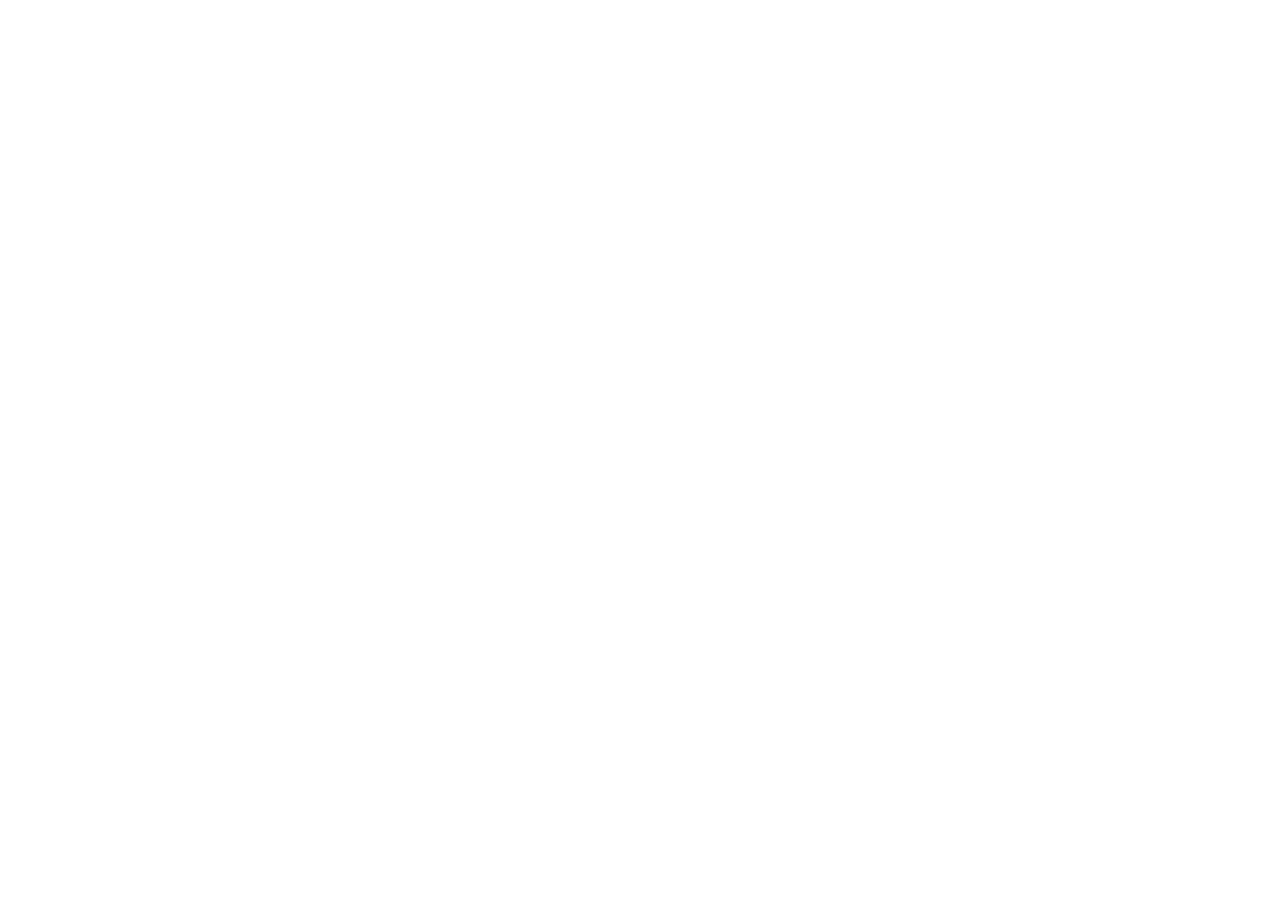
==== dashboard.html @ 9b2dba3b "added dashboard route" ====
<!DOCTYPE html>
<html lang="en">
<head>
  <meta charset="UTF-8">
  <meta http-equiv="X-UA-Compatible" content="IE=edge">
  <meta name="viewport" content="width=device-width, initial-scale=1.0">
  <link rel="stylesheet" href="./assets/styles/main.css">
  <link rel="stylesheet" href="./assets/styles/dashboard.css">
  <title>Document</title>
</head>
<body>
  
</body>
</html>
---- assets/styles/main.css ----
* {
  font-family: system-ui, -apple-system, BlinkMacSystemFont, 'Segoe UI', Roboto, Oxygen, Ubuntu, Cantarell, 'Open Sans', 'Helvetica Neue', sans-serif;
}

html, body {
  margin: 0;
  padding: 0;
  -webkit-box-sizing: border-box;
          box-sizing: border-box;
}
/*# sourceMappingURL=main.css.map */
---- assets/styles/dashboard.css ----
/* No CSS *//*# sourceMappingURL=dashboard.css.map */
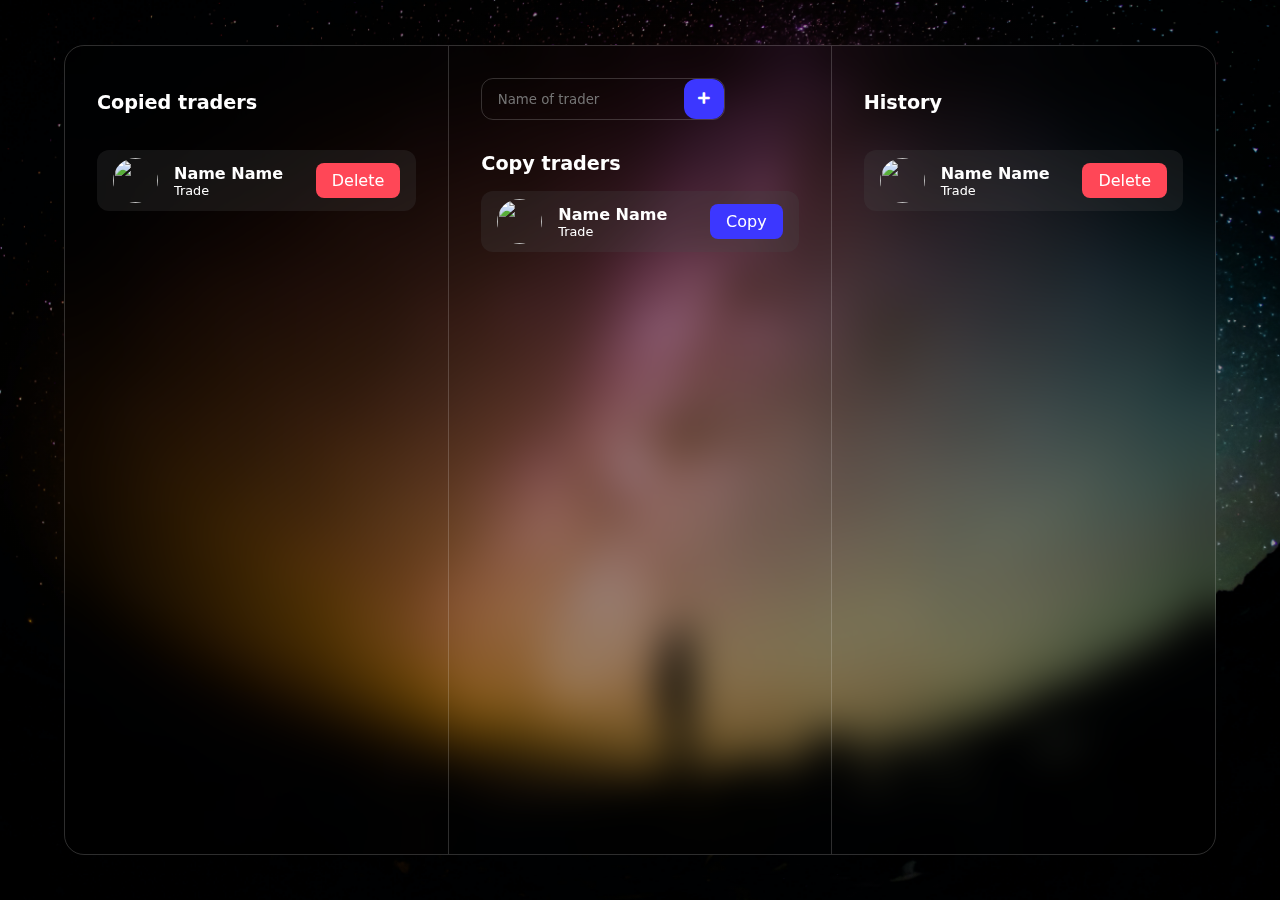
==== commit ee2e65a0: "done with basic design" ====
--- a/dashboard.html
+++ b/dashboard.html
@@ -1,14 +1,97 @@
 <!DOCTYPE html>
 <html lang="en">
+
 <head>
   <meta charset="UTF-8">
   <meta http-equiv="X-UA-Compatible" content="IE=edge">
   <meta name="viewport" content="width=device-width, initial-scale=1.0">
+  <link rel="stylesheet" href="https://cdnjs.cloudflare.com/ajax/libs/font-awesome/5.15.4/css/all.min.css">
   <link rel="stylesheet" href="./assets/styles/main.css">
   <link rel="stylesheet" href="./assets/styles/dashboard.css">
   <title>Document</title>
 </head>
+
 <body>
-  
+  <div class="dash">
+    <div class="left">
+      <div class="head">
+        <span>Copied traders</span>
+      </div>
+
+      <div class="transactionsList leftSideTransactionsList">
+        <div class="listItem leftSideListItem">
+          <div class="listItemLeft">
+            <img
+              src="https://res.cloudinary.com/rukkiecodes/image/upload/v1668519308/Black_Minimalist_and_Elegant_Boutique_Logo_1_omcgcu.png"
+              alt="">
+            <div class="infoView">
+              <span>Name Name</span>
+              <span>Trade</span>
+            </div>
+          </div>
+          <div class="listItemRight">
+            <button class="listItemButton"> Delete </button>
+          </div>
+        </div>
+      </div>
+    </div>
+
+    <div class="center">
+      <div class="centerHead">
+        <div class="row">
+          <div class="inputView">
+            <input type="text" placeholder="Name of trader" class="password" name="password">
+
+            <button id="addButton">
+              <i class="fas fa-plus"></i>
+            </button>
+          </div>
+        </div>
+
+        <span>Copy traders</span>
+      </div>
+
+      <div class="transactionsList">
+        <div class="listItem">
+          <div class="listItemLeft">
+            <img
+              src="https://res.cloudinary.com/rukkiecodes/image/upload/v1668519308/Black_Minimalist_and_Elegant_Boutique_Logo_1_omcgcu.png"
+              alt="">
+            <div class="infoView">
+              <span>Name Name</span>
+              <span>Trade</span>
+            </div>
+          </div>
+          <div class="listItemRight">
+            <button class="listItemButton"> Copy </button>
+          </div>
+        </div>
+      </div>
+    </div>
+
+    <div class="right">
+      <div class="head">
+        <span>History</span>
+      </div>
+
+      <div class="transactionsList leftSideTransactionsList">
+        <div class="listItem leftSideListItem">
+          <div class="listItemLeft">
+            <img
+              src="https://res.cloudinary.com/rukkiecodes/image/upload/v1668519308/Black_Minimalist_and_Elegant_Boutique_Logo_1_omcgcu.png"
+              alt="">
+            <div class="infoView">
+              <span>Name Name</span>
+              <span>Trade</span>
+            </div>
+          </div>
+          <div class="listItemRight">
+            <button class="listItemButton"> Delete </button>
+          </div>
+        </div>
+      </div>
+    </div>
+  </div>
 </body>
+
 </html>--- a/assets/styles/dashboard.css
+++ b/assets/styles/dashboard.css
@@ -1 +1,332 @@
-/* No CSS *//*# sourceMappingURL=dashboard.css.map */+* {
+  -webkit-box-sizing: border-box;
+          box-sizing: border-box;
+  -webkit-transition: all .25s ease;
+  transition: all .25s ease;
+}
+
+* button {
+  cursor: pointer;
+}
+
+body {
+  background: -webkit-gradient(linear, left top, left bottom, from(rgba(0, 0, 0, 0.4)), to(rgba(0, 0, 0, 0.4))), url(../images/bg.jpg) no-repeat;
+  background: linear-gradient(rgba(0, 0, 0, 0.4), rgba(0, 0, 0, 0.4)), url(../images/bg.jpg) no-repeat;
+  background-size: cover;
+  height: 100vh;
+}
+
+.dash {
+  width: 1200px;
+  max-width: 90%;
+  height: 90%;
+  -webkit-backdrop-filter: blur(20px);
+          backdrop-filter: blur(20px);
+  border-radius: 20px;
+  border: 1px solid rgba(255, 255, 255, 0.18);
+  position: absolute;
+  top: 50%;
+  left: 50%;
+  -webkit-transform: translate(-50%, -50%);
+          transform: translate(-50%, -50%);
+  display: -webkit-box;
+  display: -ms-flexbox;
+  display: flex;
+  -webkit-box-pack: justify;
+      -ms-flex-pack: justify;
+          justify-content: space-between;
+  -webkit-box-align: center;
+      -ms-flex-align: center;
+          align-items: center;
+  overflow: hidden;
+}
+
+@media (max-width: 768px) {
+  .dash {
+    max-width: 100%;
+    height: 100%;
+    border-radius: 0;
+    border: none;
+    overflow: initial;
+  }
+}
+
+.left,
+.center,
+.right {
+  width: 33.3333333333%;
+  display: -webkit-box;
+  display: -ms-flexbox;
+  display: flex;
+  -webkit-box-orient: vertical;
+  -webkit-box-direction: normal;
+      -ms-flex-direction: column;
+          flex-direction: column;
+  -webkit-box-pack: start;
+      -ms-flex-pack: start;
+          justify-content: flex-start;
+  -webkit-box-align: center;
+      -ms-flex-align: center;
+          align-items: center;
+  height: 100%;
+}
+
+.left,
+.right {
+  padding: 0 2em;
+}
+
+@media (max-width: 768px) {
+  .left,
+  .right {
+    display: none;
+  }
+}
+
+.left button,
+.right button {
+  background-color: #FF4757 !important;
+}
+
+.left button:hover,
+.right button:hover {
+  -webkit-box-shadow: 0 10px 20px -10px #FF4757 !important;
+          box-shadow: 0 10px 20px -10px #FF4757 !important;
+  -webkit-transform: translateY(-3px);
+          transform: translateY(-3px);
+}
+
+.center {
+  padding: 0 2em;
+  border-left: 1px solid rgba(255, 255, 255, 0.18);
+  border-right: 1px solid rgba(255, 255, 255, 0.18);
+}
+
+@media (max-width: 768px) {
+  .center {
+    width: 100%;
+  }
+}
+
+.inputView {
+  position: relative;
+  -webkit-transition: all .25s ease;
+  transition: all .25s ease;
+  margin-bottom: 2em;
+  margin-top: 2em;
+  width: 100%;
+  border-radius: 12px;
+  -webkit-backdrop-filter: blur(14px);
+          backdrop-filter: blur(14px);
+  border: 1px solid rgba(255, 255, 255, 0.18);
+}
+
+.inputView:nth-child(1) {
+  width: 100%;
+}
+
+.inputView:nth-child(1) button {
+  position: absolute;
+  right: 0;
+  top: 0;
+  width: 3em;
+  height: 3em;
+  border: none;
+  border-radius: 12px;
+  display: -webkit-box;
+  display: -ms-flexbox;
+  display: flex;
+  -webkit-box-pack: center;
+      -ms-flex-pack: center;
+          justify-content: center;
+  -webkit-box-align: center;
+      -ms-flex-align: center;
+          align-items: center;
+  background-color: #3C37FF;
+}
+
+.inputView:nth-child(1) button i {
+  color: #fff;
+}
+
+.inputView:nth-child(1) button:hover {
+  -webkit-box-shadow: 0 10px 20px -10px #3C37FF;
+          box-shadow: 0 10px 20px -10px #3C37FF;
+}
+
+.inputView input {
+  width: 100%;
+  height: 3em;
+  padding: 0 4em 0 1em;
+  outline: 0;
+  border-color: transparent;
+  -webkit-transition: all .25s ease;
+  transition: all .25s ease;
+  border-radius: 12px;
+  background-color: transparent;
+  color: #fff;
+}
+
+.inputView input:focus {
+  border-bottom-color: #3C37FF;
+  border-radius: 12px;
+}
+
+.transactionsList {
+  width: 100%;
+  -webkit-box-flex: 1;
+      -ms-flex-positive: 1;
+          flex-grow: 1;
+  margin-bottom: 2em;
+  overflow-y: scroll;
+  overflow-x: hidden;
+}
+
+@media (max-width: 768px) {
+  .transactionsList {
+    border: none;
+  }
+}
+
+.transactionsList::-webkit-scrollbar {
+  width: 5px;
+}
+
+.transactionsList::-webkit-scrollbar-track {
+  background: transparent;
+}
+
+.transactionsList::-webkit-scrollbar-thumb {
+  background: #fff;
+  border-radius: 12px;
+}
+
+.transactionsList::-webkit-scrollbar-thumb:hover {
+  background: #555;
+}
+
+.listItem {
+  display: -webkit-box;
+  display: -ms-flexbox;
+  display: flex;
+  -webkit-box-pack: justify;
+      -ms-flex-pack: justify;
+          justify-content: space-between;
+  -webkit-box-align: center;
+      -ms-flex-align: center;
+          align-items: center;
+  background: rgba(71, 71, 71, 0.25);
+  -webkit-backdrop-filter: blur(14px);
+          backdrop-filter: blur(14px);
+  border-radius: 12px;
+  padding: .5em 1em;
+  margin-bottom: 1em;
+}
+
+.listItem:last-child {
+  margin-bottom: 0;
+}
+
+.listItem .listItemLeft {
+  display: inherit;
+  -webkit-box-pack: start;
+      -ms-flex-pack: start;
+          justify-content: flex-start;
+  -webkit-box-align: center;
+      -ms-flex-align: center;
+          align-items: center;
+}
+
+.listItem .listItemLeft img {
+  width: 45px;
+  height: 45px;
+  border-radius: 50%;
+}
+
+.listItem .listItemLeft .infoView {
+  display: inherit;
+  -webkit-box-orient: vertical;
+  -webkit-box-direction: normal;
+      -ms-flex-direction: column;
+          flex-direction: column;
+  margin-left: 1em;
+}
+
+.listItem .listItemLeft .infoView span {
+  color: #fff;
+}
+
+.listItem .listItemLeft .infoView span:nth-child(1) {
+  font-weight: 600;
+}
+
+.listItem .listItemLeft .infoView span:nth-child(2) {
+  font-size: .8rem;
+}
+
+.listItem .listItemRight button {
+  background-color: #3C37FF;
+  border: none;
+  color: #fff;
+  font-size: 1rem;
+  padding: .5em 1em;
+  border-radius: 8px;
+}
+
+.listItem .listItemRight button:hover {
+  -webkit-box-shadow: 0 10px 20px -10px #3C37FF;
+          box-shadow: 0 10px 20px -10px #3C37FF;
+  -webkit-transform: translateY(-3px);
+          transform: translateY(-3px);
+}
+
+.head {
+  width: 100%;
+  height: 3em;
+  margin-top: 2em;
+  display: -webkit-box;
+  display: -ms-flexbox;
+  display: flex;
+  -webkit-box-align: center;
+      -ms-flex-align: center;
+          align-items: center;
+}
+
+.head span {
+  color: #fff;
+  font-weight: 600;
+  font-size: 1.2rem;
+}
+
+.centerHead {
+  width: 100%;
+  display: -webkit-box;
+  display: -ms-flexbox;
+  display: flex;
+  -webkit-box-orient: vertical;
+  -webkit-box-direction: normal;
+      -ms-flex-direction: column;
+          flex-direction: column;
+  -webkit-box-pack: center;
+      -ms-flex-pack: center;
+          justify-content: center;
+  -webkit-box-align: start;
+      -ms-flex-align: start;
+          align-items: flex-start;
+  margin-bottom: 1em;
+}
+
+.centerHead span {
+  color: #fff;
+  font-weight: 600;
+  font-size: 1.2rem;
+}
+
+.leftSideTransactionsList {
+  margin-top: 1.5em;
+}
+
+.leftSideListItem {
+  width: 100%;
+}
+/*# sourceMappingURL=dashboard.css.map */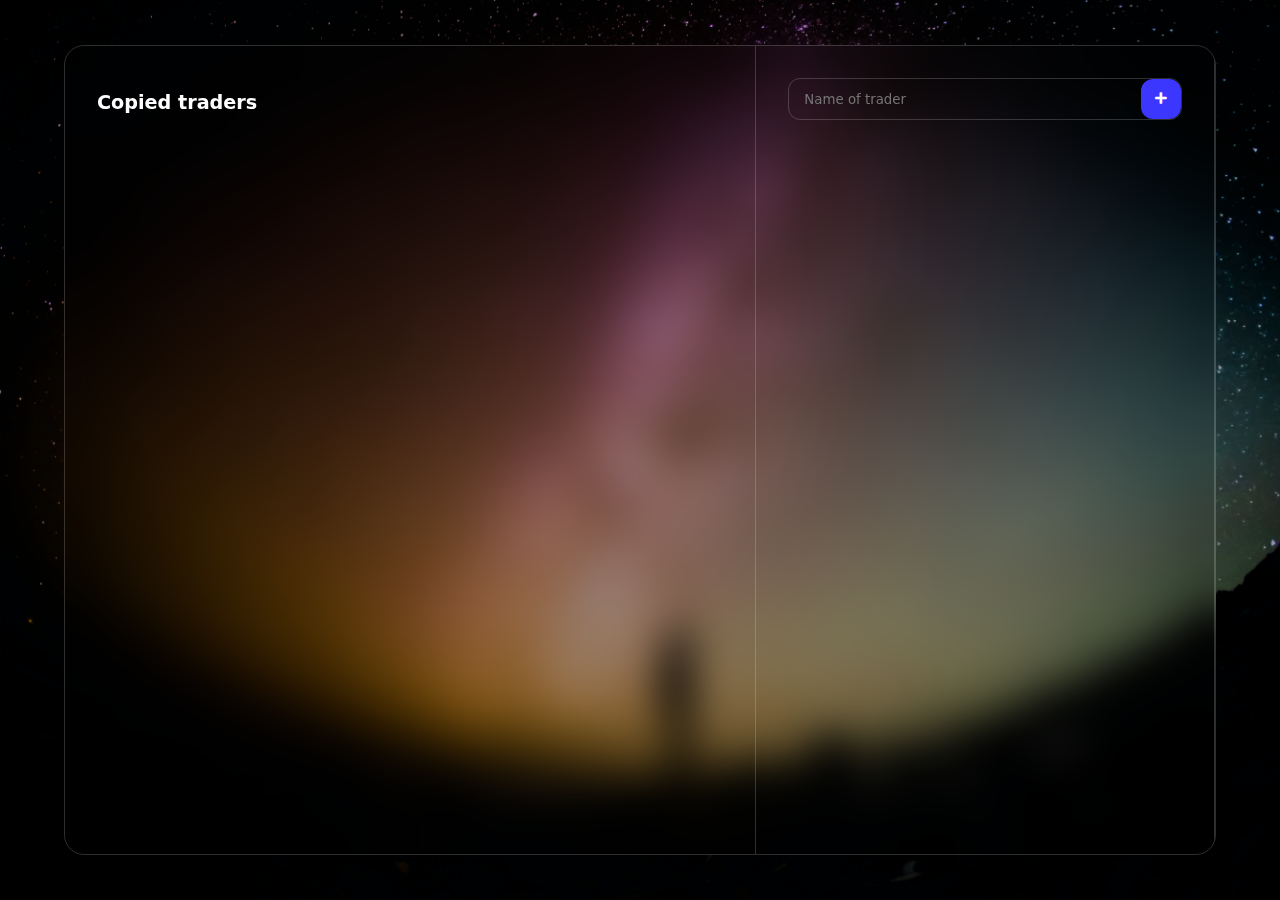
==== commit f34a1d97: "almost done" ====
--- a/dashboard.html
+++ b/dashboard.html
@@ -18,80 +18,23 @@
         <span>Copied traders</span>
       </div>
 
-      <div class="transactionsList leftSideTransactionsList">
-        <div class="listItem leftSideListItem">
-          <div class="listItemLeft">
-            <img
-              src="https://res.cloudinary.com/rukkiecodes/image/upload/v1668519308/Black_Minimalist_and_Elegant_Boutique_Logo_1_omcgcu.png"
-              alt="">
-            <div class="infoView">
-              <span>Name Name</span>
-              <span>Trade</span>
-            </div>
-          </div>
-          <div class="listItemRight">
-            <button class="listItemButton"> Delete </button>
-          </div>
-        </div>
-      </div>
-    </div>
-
-    <div class="center">
-      <div class="centerHead">
-        <div class="row">
-          <div class="inputView">
-            <input type="text" placeholder="Name of trader" class="password" name="password">
-
-            <button id="addButton">
-              <i class="fas fa-plus"></i>
-            </button>
-          </div>
-        </div>
-
-        <span>Copy traders</span>
-      </div>
-
-      <div class="transactionsList">
-        <div class="listItem">
-          <div class="listItemLeft">
-            <img
-              src="https://res.cloudinary.com/rukkiecodes/image/upload/v1668519308/Black_Minimalist_and_Elegant_Boutique_Logo_1_omcgcu.png"
-              alt="">
-            <div class="infoView">
-              <span>Name Name</span>
-              <span>Trade</span>
-            </div>
-          </div>
-          <div class="listItemRight">
-            <button class="listItemButton"> Copy </button>
-          </div>
-        </div>
-      </div>
+      <div class="transactionsList leftSideTransactionsList leftTransactionCards"> </div>
     </div>
 
     <div class="right">
-      <div class="head">
-        <span>History</span>
+      <div class="inputView">
+        <input type="text" placeholder="Name of trader" class="traderNameInput">
+
+        <button id="addButton">
+          <i class="fas fa-plus"></i>
+        </button>
       </div>
 
-      <div class="transactionsList leftSideTransactionsList">
-        <div class="listItem leftSideListItem">
-          <div class="listItemLeft">
-            <img
-              src="https://res.cloudinary.com/rukkiecodes/image/upload/v1668519308/Black_Minimalist_and_Elegant_Boutique_Logo_1_omcgcu.png"
-              alt="">
-            <div class="infoView">
-              <span>Name Name</span>
-              <span>Trade</span>
-            </div>
-          </div>
-          <div class="listItemRight">
-            <button class="listItemButton"> Delete </button>
-          </div>
-        </div>
-      </div>
+      <div class="transactionsList mainTransactionCards"></div>
     </div>
   </div>
+
+  <script src="./assets/scripts/transactions.js"></script>
 </body>
 
 </html>--- a/assets/styles/dashboard.css
+++ b/assets/styles/dashboard.css
@@ -51,10 +51,8 @@
   }
 }
 
-.left,
-.center,
 .right {
-  width: 33.3333333333%;
+  width: 40%;
   display: -webkit-box;
   display: -ms-flexbox;
   display: flex;
@@ -71,39 +69,52 @@
   height: 100%;
 }
 
-.left,
-.right {
+.left {
+  display: -webkit-box;
+  display: -ms-flexbox;
+  display: flex;
+  -webkit-box-orient: vertical;
+  -webkit-box-direction: normal;
+      -ms-flex-direction: column;
+          flex-direction: column;
+  -webkit-box-pack: start;
+      -ms-flex-pack: start;
+          justify-content: flex-start;
+  -webkit-box-align: center;
+      -ms-flex-align: center;
+          align-items: center;
+  height: 100%;
   padding: 0 2em;
+  -webkit-box-flex: 1;
+      -ms-flex: 1;
+          flex: 1;
 }
 
 @media (max-width: 768px) {
-  .left,
-  .right {
+  .left {
     display: none;
   }
 }
 
-.left button,
-.right button {
+.left button {
   background-color: #FF4757 !important;
 }
 
-.left button:hover,
-.right button:hover {
+.left button:hover {
   -webkit-box-shadow: 0 10px 20px -10px #FF4757 !important;
           box-shadow: 0 10px 20px -10px #FF4757 !important;
   -webkit-transform: translateY(-3px);
           transform: translateY(-3px);
 }
 
-.center {
+.right {
   padding: 0 2em;
   border-left: 1px solid rgba(255, 255, 255, 0.18);
   border-right: 1px solid rgba(255, 255, 255, 0.18);
 }
 
 @media (max-width: 768px) {
-  .center {
+  .right {
     width: 100%;
   }
 }
@@ -189,20 +200,7 @@
 }
 
 .transactionsList::-webkit-scrollbar {
-  width: 5px;
-}
-
-.transactionsList::-webkit-scrollbar-track {
-  background: transparent;
-}
-
-.transactionsList::-webkit-scrollbar-thumb {
-  background: #fff;
-  border-radius: 12px;
-}
-
-.transactionsList::-webkit-scrollbar-thumb:hover {
-  background: #555;
+  width: 0;
 }
 
 .listItem {
@@ -260,20 +258,20 @@
   font-weight: 600;
 }
 
-.listItem .listItemLeft .infoView span:nth-child(2) {
-  font-size: .8rem;
-}
-
-.listItem .listItemRight button {
+.listItem .listItemLeft .infoView span:nth-child(2), .listItem .listItemLeft .infoView span:nth-child(3) {
+  font-size: .7rem;
+}
+
+.listItem .listItemButtonContainer button {
   background-color: #3C37FF;
   border: none;
   color: #fff;
-  font-size: 1rem;
+  font-size: .9rem;
   padding: .5em 1em;
   border-radius: 8px;
 }
 
-.listItem .listItemRight button:hover {
+.listItem .listItemButtonContainer button:hover {
   -webkit-box-shadow: 0 10px 20px -10px #3C37FF;
           box-shadow: 0 10px 20px -10px #3C37FF;
   -webkit-transform: translateY(-3px);
@@ -298,30 +296,6 @@
   font-size: 1.2rem;
 }
 
-.centerHead {
-  width: 100%;
-  display: -webkit-box;
-  display: -ms-flexbox;
-  display: flex;
-  -webkit-box-orient: vertical;
-  -webkit-box-direction: normal;
-      -ms-flex-direction: column;
-          flex-direction: column;
-  -webkit-box-pack: center;
-      -ms-flex-pack: center;
-          justify-content: center;
-  -webkit-box-align: start;
-      -ms-flex-align: start;
-          align-items: flex-start;
-  margin-bottom: 1em;
-}
-
-.centerHead span {
-  color: #fff;
-  font-weight: 600;
-  font-size: 1.2rem;
-}
-
 .leftSideTransactionsList {
   margin-top: 1.5em;
 }
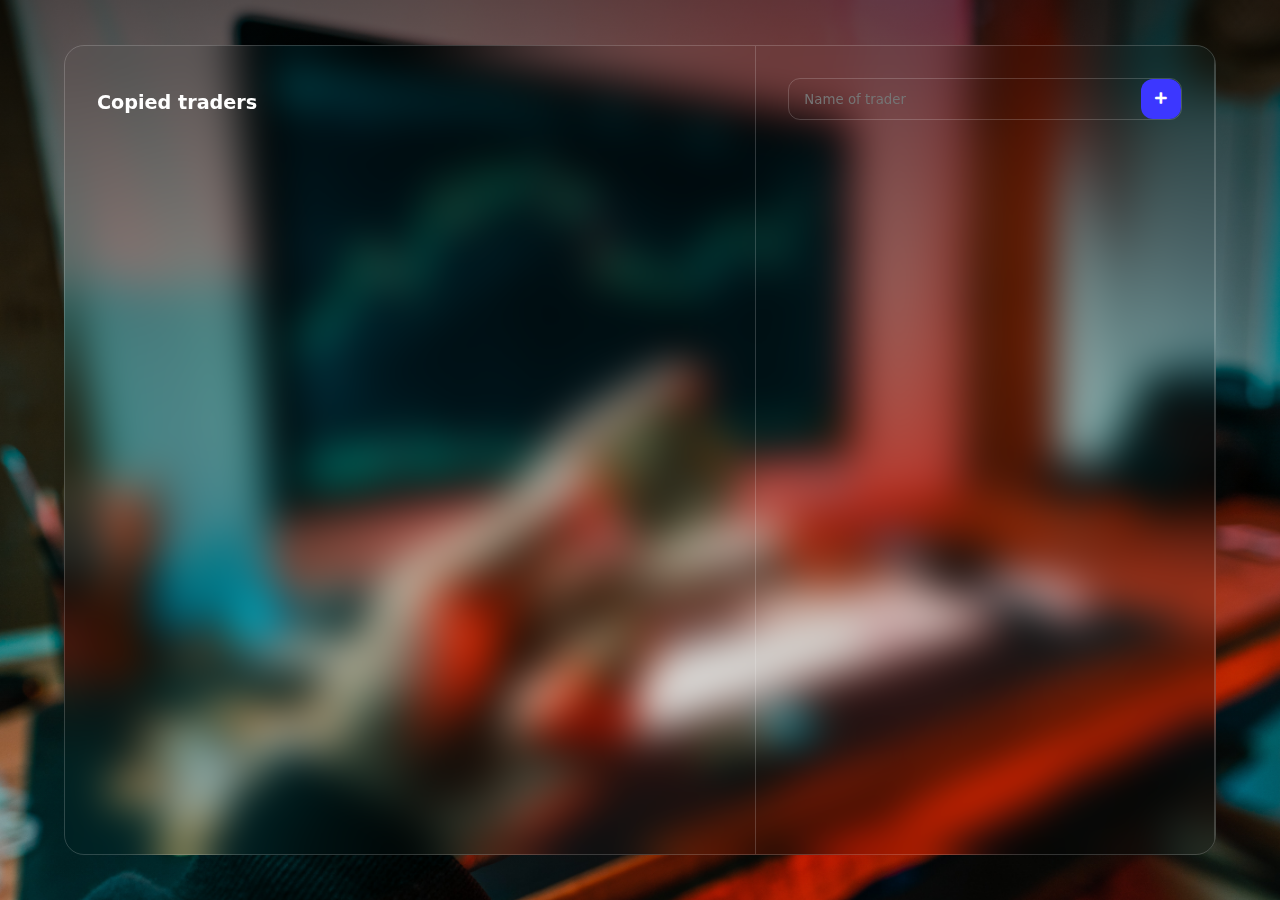
==== commit 776a22f9: "almost done" ====
--- a/dashboard.html
+++ b/dashboard.html
@@ -13,6 +13,11 @@
 
 <body>
   <div class="dash">
+    <div class="nav">
+      <button class="navButton">
+        View copied
+      </button>
+    </div>
     <div class="left">
       <div class="head">
         <span>Copied traders</span>
--- a/assets/styles/dashboard.css
+++ b/assets/styles/dashboard.css
@@ -10,8 +10,8 @@
 }
 
 body {
-  background: -webkit-gradient(linear, left top, left bottom, from(rgba(0, 0, 0, 0.4)), to(rgba(0, 0, 0, 0.4))), url(../images/bg.jpg) no-repeat;
-  background: linear-gradient(rgba(0, 0, 0, 0.4), rgba(0, 0, 0, 0.4)), url(../images/bg.jpg) no-repeat;
+  background: -webkit-gradient(linear, left top, left bottom, from(rgba(0, 0, 0, 0.616)), to(rgba(0, 0, 0, 0))), url(../images/bg.jpg) no-repeat;
+  background: linear-gradient(rgba(0, 0, 0, 0.616), rgba(0, 0, 0, 0)), url(../images/bg.jpg) no-repeat;
   background-size: cover;
   height: 100vh;
 }
@@ -48,6 +48,39 @@
     border-radius: 0;
     border: none;
     overflow: initial;
+    -webkit-box-orient: vertical;
+    -webkit-box-direction: normal;
+        -ms-flex-direction: column;
+            flex-direction: column;
+  }
+}
+
+.nav {
+  display: none;
+}
+
+@media (max-width: 768px) {
+  .nav {
+    display: -webkit-box;
+    display: -ms-flexbox;
+    display: flex;
+    -webkit-box-pack: start;
+        -ms-flex-pack: start;
+            justify-content: flex-start;
+    -webkit-box-align: center;
+        -ms-flex-align: center;
+            align-items: center;
+    width: 100%;
+    height: 2.5em;
+    padding: 2em;
+  }
+  .nav button {
+    padding: 1em;
+    background-color: #3C37FF;
+    border-radius: 12px;
+    font-size: .8rem;
+    border: none;
+    color: #fff;
   }
 }
 
@@ -93,6 +126,11 @@
 @media (max-width: 768px) {
   .left {
     display: none;
+    width: 100%;
+    height: 90%;
+    -webkit-box-flex: initial;
+        -ms-flex: initial;
+            flex: initial;
   }
 }
 
@@ -303,4 +341,8 @@
 .leftSideListItem {
   width: 100%;
 }
+
+.hide {
+  display: none;
+}
 /*# sourceMappingURL=dashboard.css.map */